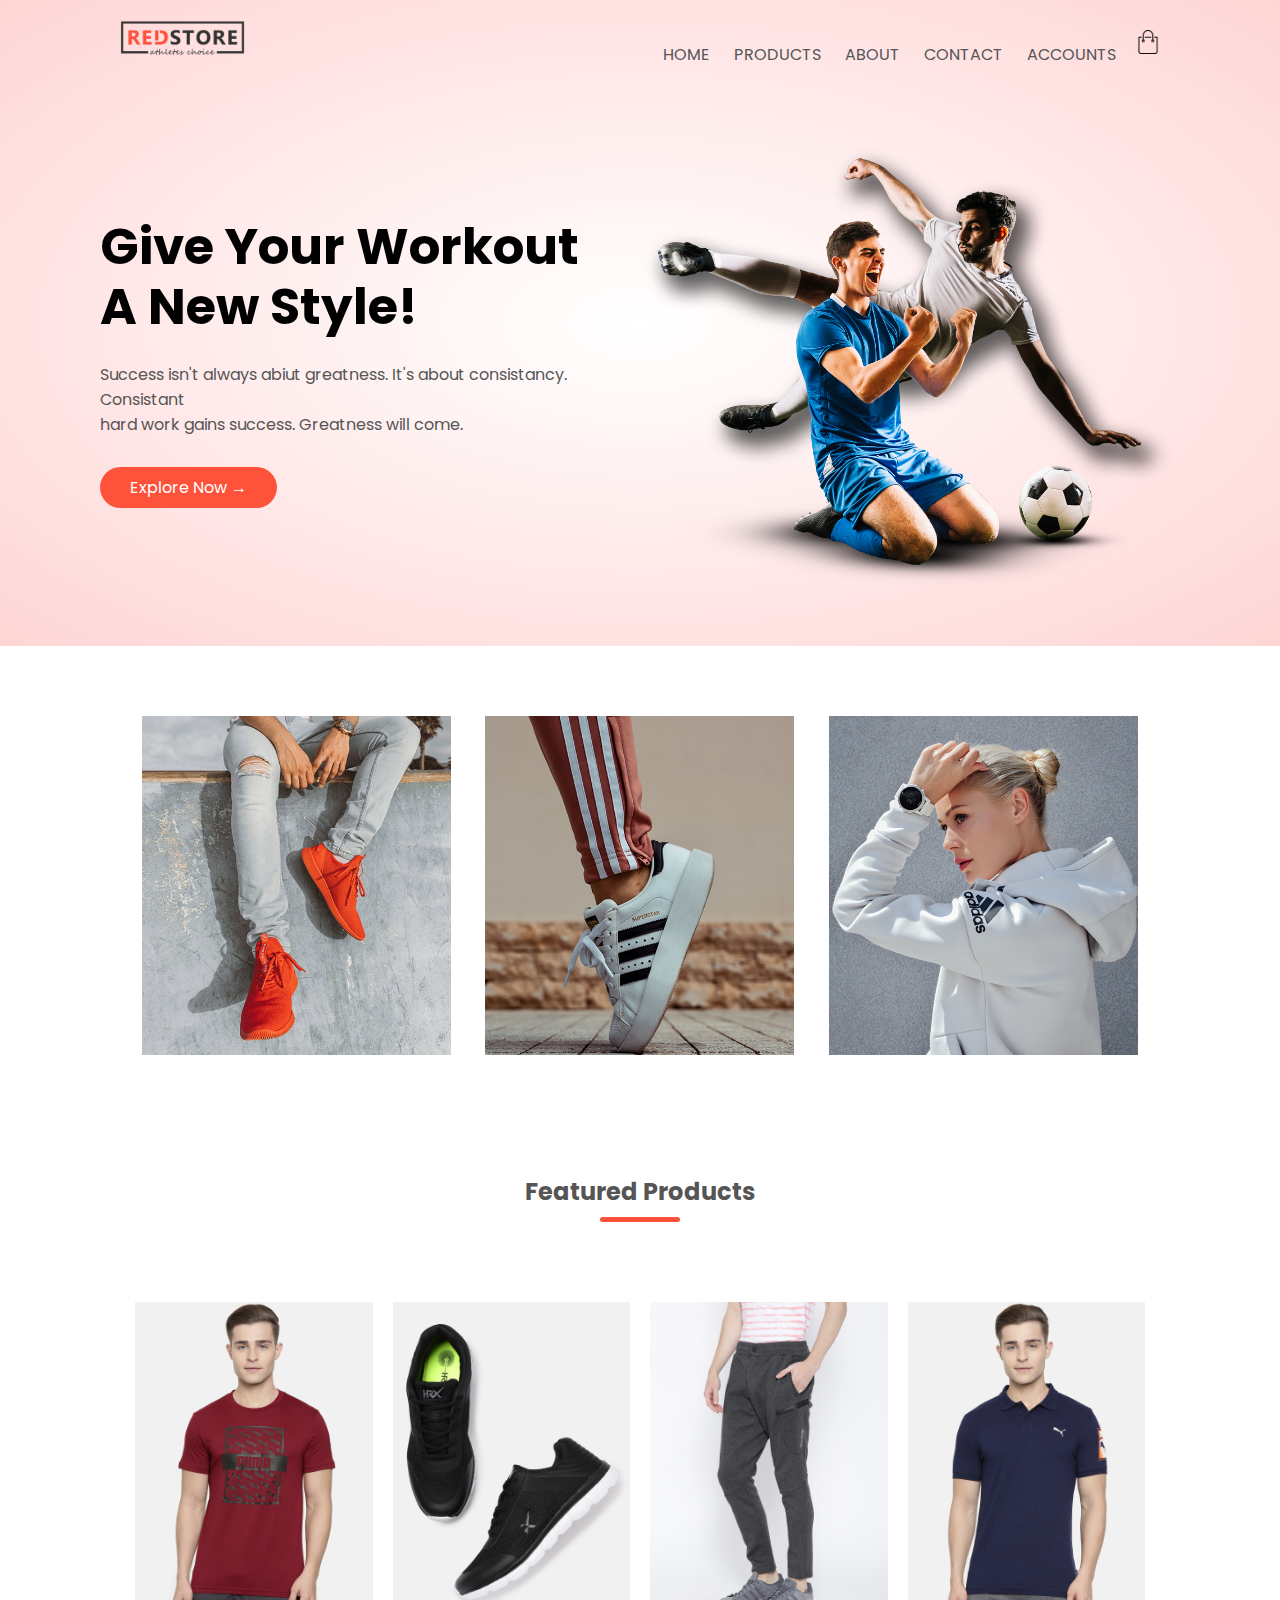
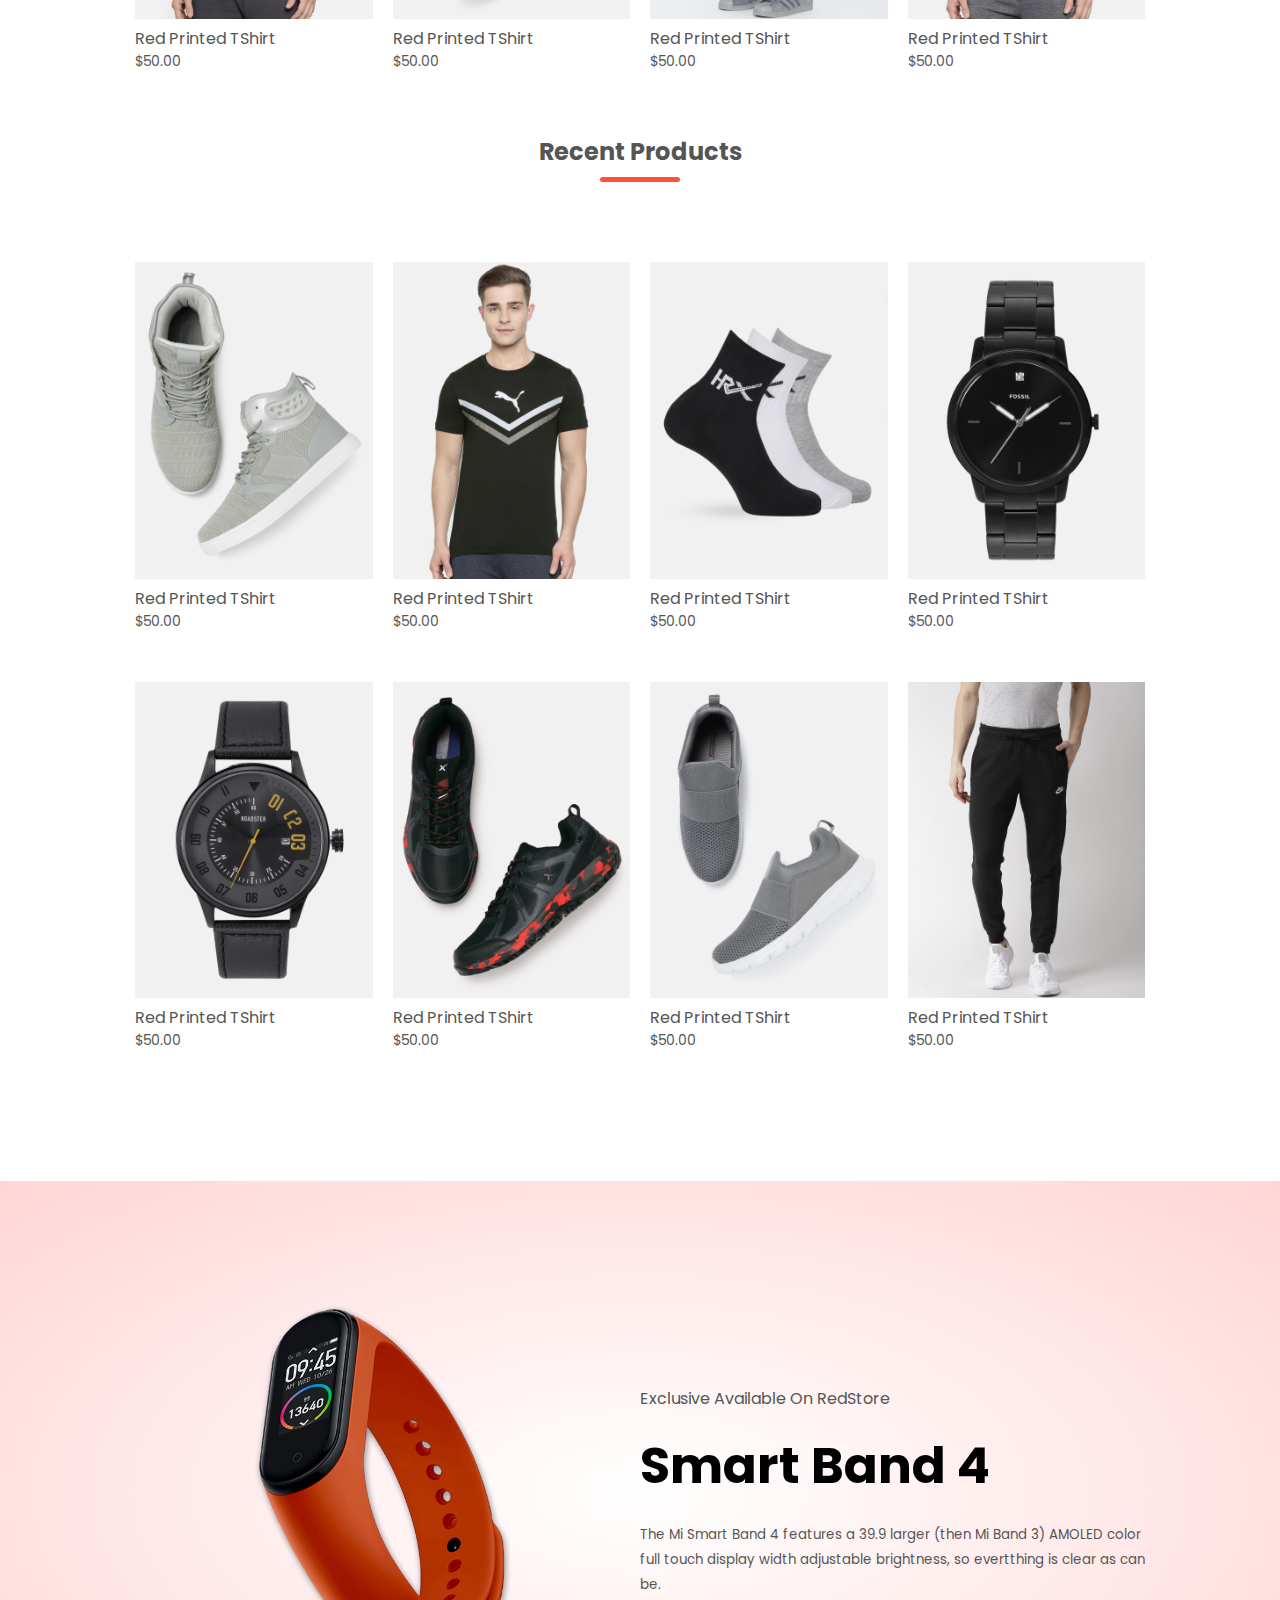
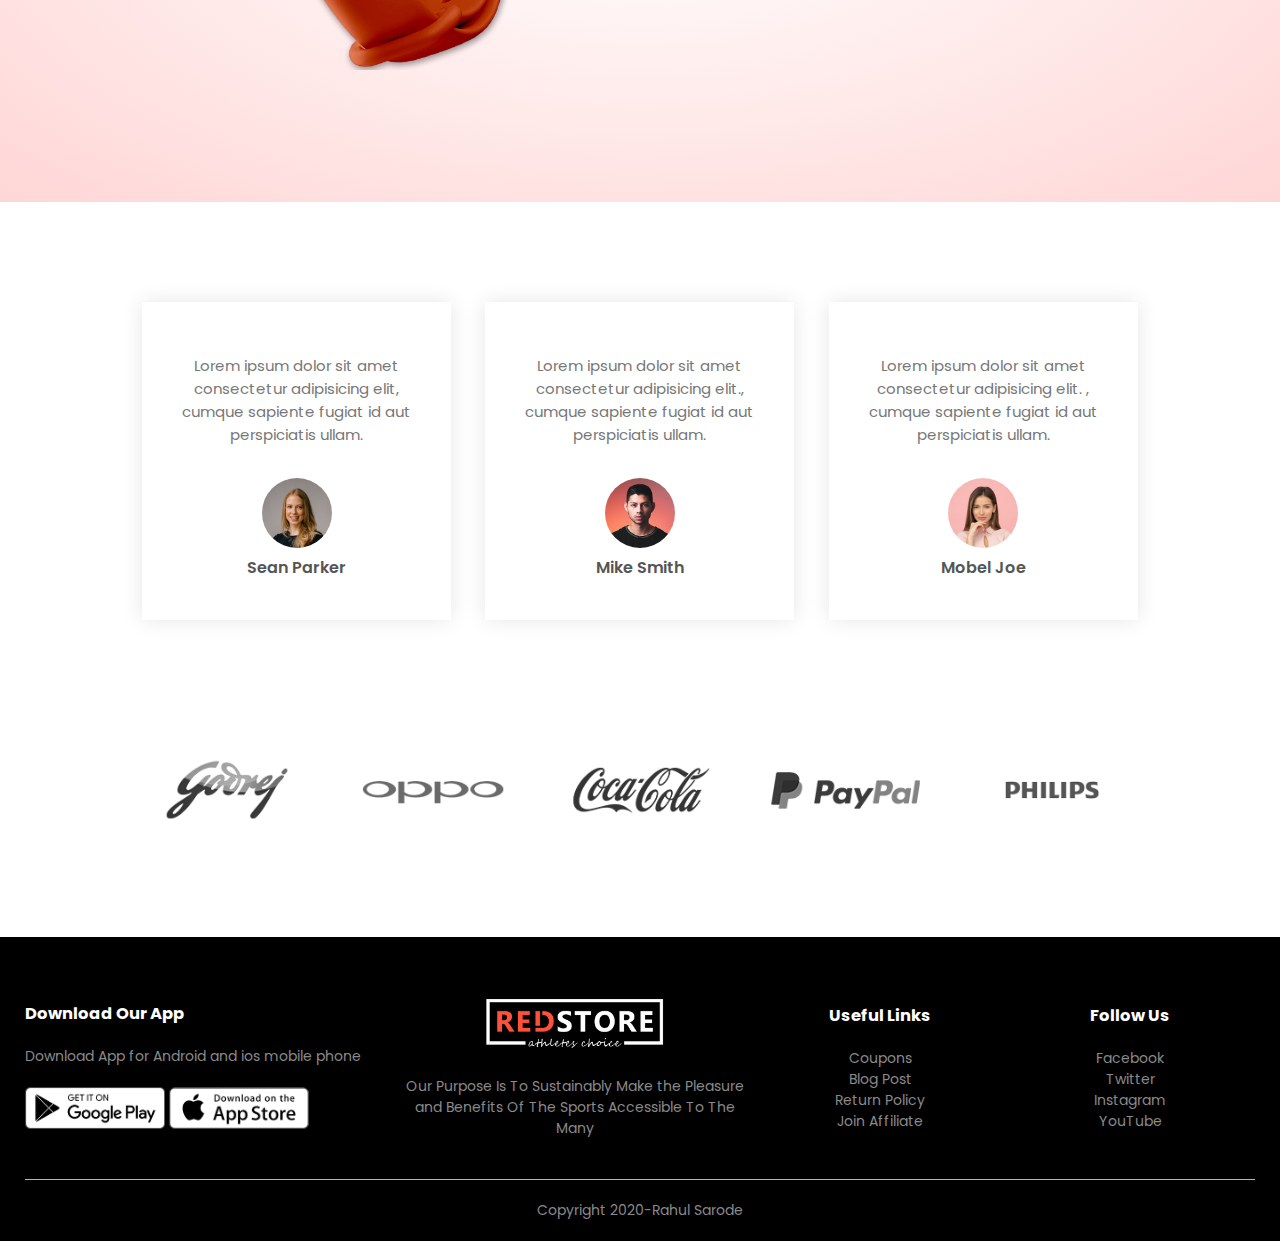
==== index.html @ 9fc1132f "Home Page" ====
<!DOCTYPE html>
<html lang="en">
<head>
    <meta charset="UTF-8">
    <meta name="viewport" content="width=device-width, initial-scale=1.0">
    <title>RedStore | Ecommerce Website Design</title>
    <link rel="stylesheet" href="styles.css">
    <link href="https://fonts.googleapis.com/css2?family=Poppins:wght@200;300;400;500;600;700&display=swap" rel="stylesheet">
    <link rel="stylesheet" href="https://pro.fontawesome.com/releases/v5.10.0/css/all.css" integrity="sha384-AYmEC3Yw5cVb3ZcuHtOA93w35dYTsvhLPVnYs9eStHfGJvOvKxVfELGroGkvsg+p" crossorigin="anonymous"/>
</head>
<body>
<div class="header">

    <div class="container">
        
        <div class="navbar">
            <div class="logo">
                <img src="images/logo.png" alt="logo">
            </div>
    
            <nav>
                <ul id="menuItems">
                    <li><a href="#">Home</a></li>
                    <li><a href="#">Products</a></li>
                    <li><a href="#">About</a></li>
                    <li><a href="#">Contact</a></li>
                    <li><a href="#">Accounts</a></li>
                </ul>
            </nav>
            <img src="images/cart.png" alt="cart" class="cart-img">
            <img src="images/menu.png" alt="menu" class="menu-icon"
            onclick="menutoggle()">
        </div>

        <div class="row">
            <div class="col-2">
                <h1>Give Your Workout<br>
                    A New Style!</h1>
                <p>Success isn't always abiut greatness. It's about consistancy. Consistant<br>
                    hard work gains success. Greatness will come.
                </p>
                <a href="" class="btn">Explore Now &#8594;</a>
            </div>
        
            <div class="col-2">
                <img src="images/image1.png" alt="hero-image">
            </div>

    </div>
    
</div>
</div>


<!-- Featured Categories -->
<div class="small-container">
    <div class="categories">
        <div class="row">
            <div class="col-3">
                <img src="images/category-1.jpg" alt="category-1">
            </div>
            <div class="col-3">
                <img src="images/category-2.jpg" alt="category-2">
            </div>
            <div class="col-3">
                <img src="images/category-3.jpg" alt="category-3">
            </div>
        </div>
    </div>
</div>

<!-- Featured Products -->

<div class="small-container">
    <h2 class="title">Featured Products</h2>
    <div class="row">
        <div class="col-4">
            <img src="images/product-1.jpg" alt="product-1">
            <h4>Red Printed TShirt</h4>
            <div class="rating">
                <i class="fas fa-star"></i>
                <i class="fas fa-star"></i>
                <i class="fas fa-star"></i>
                <i class="fas fa-star"></i>
                <i class="far fa-star"></i>
            </div>
            <p>$50.00</p>
        </div>

        <div class="col-4">
            <img src="images/product-2.jpg" alt="product-2">
            <h4>Red Printed TShirt</h4>
            <div class="rating">
                <i class="fas fa-star"></i>
                <i class="fas fa-star"></i>
                <i class="fas fa-star"></i>
                <i class="fas fa-star-half-alt"></i>
                <i class="far fa-star"></i>
            </div>
            <p>$50.00</p>
        </div>

        <div class="col-4">
            <img src="images/product-3.jpg" alt="product-3">
            <h4>Red Printed TShirt</h4>
            <div class="rating">
                <i class="fas fa-star"></i>
                <i class="fas fa-star"></i>
                <i class="fas fa-star"></i>
                <i class="fas fa-star"></i>
                <i class="fas fa-star-half-alt"></i>
            </div>
            <p>$50.00</p>
        </div>

        <div class="col-4">
            <img src="images/product-4.jpg" alt="product-4">
            <h4>Red Printed TShirt</h4>
            <div class="rating">
                <i class="fas fa-star"></i>
                <i class="fas fa-star"></i>
                <i class="fas fa-star"></i>
                <i class="fas fa-star"></i>
                <i class="far fa-star"></i>
            </div>
            <p>$50.00</p>
        </div>
    </div>

    <h2 class="title">Recent Products</h2>
    <div class="row">
        <div class="col-4">
            <img src="images/product-5.jpg" alt="product-5">
            <h4>Red Printed TShirt</h4>
            <div class="rating">
                <i class="fas fa-star"></i>
                <i class="fas fa-star"></i>
                <i class="fas fa-star"></i>
                <i class="fas fa-star"></i>
                <i class="far fa-star"></i>
            </div>
            <p>$50.00</p>
        </div>

        <div class="col-4">
            <img src="images/product-6.jpg" alt="product-6">
            <h4>Red Printed TShirt</h4>
            <div class="rating">
                <i class="fas fa-star"></i>
                <i class="fas fa-star"></i>
                <i class="fas fa-star"></i>
                <i class="fas fa-star-half-alt"></i>
                <i class="far fa-star"></i>
            </div>
            <p>$50.00</p>
        </div>

        <div class="col-4">
            <img src="images/product-7.jpg" alt="product-7">
            <h4>Red Printed TShirt</h4>
            <div class="rating">
                <i class="fas fa-star"></i>
                <i class="fas fa-star"></i>
                <i class="fas fa-star"></i>
                <i class="fas fa-star"></i>
                <i class="fas fa-star-half-alt"></i>
            </div>
            <p>$50.00</p>
        </div>

        <div class="col-4">
            <img src="images/product-8.jpg" alt="product-8">
            <h4>Red Printed TShirt</h4>
            <div class="rating">
                <i class="fas fa-star"></i>
                <i class="fas fa-star"></i>
                <i class="fas fa-star"></i>
                <i class="fas fa-star"></i>
                <i class="far fa-star"></i>
            </div>
            <p>$50.00</p>
        </div>

        <div class="col-4">
            <img src="images/product-9.jpg" alt="product-9">
            <h4>Red Printed TShirt</h4>
            <div class="rating">
                <i class="fas fa-star"></i>
                <i class="fas fa-star"></i>
                <i class="fas fa-star"></i>
                <i class="fas fa-star"></i>
                <i class="far fa-star"></i>
            </div>
            <p>$50.00</p>
        </div>

        <div class="col-4">
            <img src="images/product-10.jpg" alt="product-10">
            <h4>Red Printed TShirt</h4>
            <div class="rating">
                <i class="fas fa-star"></i>
                <i class="fas fa-star"></i>
                <i class="fas fa-star"></i>
                <i class="fas fa-star-half-alt"></i>
                <i class="far fa-star"></i>
            </div>
            <p>$50.00</p>
        </div>

        <div class="col-4">
            <img src="images/product-11.jpg" alt="product-11">
            <h4>Red Printed TShirt</h4>
            <div class="rating">
                <i class="fas fa-star"></i>
                <i class="fas fa-star"></i>
                <i class="fas fa-star"></i>
                <i class="fas fa-star"></i>
                <i class="fas fa-star-half-alt"></i>
            </div>
            <p>$50.00</p>
        </div>

        <div class="col-4">
            <img src="images/product-12.jpg" alt="product-12">
            <h4>Red Printed TShirt</h4>
            <div class="rating">
                <i class="fas fa-star"></i>
                <i class="fas fa-star"></i>
                <i class="fas fa-star"></i>
                <i class="fas fa-star"></i>
                <i class="far fa-star"></i>
            </div>
            <p>$50.00</p>
        </div>
    </div>
</div>

        <div class="offer">
            <div class="small-container">
                <div class="row">
                    <div class="col-2">
                        <img src="images/exclusive.png" alt="exclusive">
                    </div>
                    <div class="col-2">
                        <p>Exclusive Available On RedStore</p>
                        <h1>Smart Band 4</h1>
                        <small>The Mi Smart Band 4 features a 39.9 larger
                            (then Mi Band 3) AMOLED color full touch display width
                            adjustable brightness, so evertthing is clear as can
                            be.</small>
                    </div>
                </div>
            </div>
        </div>

        <!-- Testimonial -->

        <div class="testimonial">
            <div class="small-container">
                <div class="row">
                    <div class="col-3">
                        <i class="fas fa-quote-left"></i>
                        <p>Lorem ipsum dolor sit amet consectetur adipisicing elit, 
                            cumque sapiente fugiat id aut perspiciatis ullam.</p>
                            
                            <div class="rating">
                                <i class="fas fa-star"></i>
                                <i class="fas fa-star"></i>
                                <i class="fas fa-star"></i>
                                <i class="fas fa-star"></i>
                                <i class="far fa-star"></i>
                            </div>
                            <img src="images/user-1.png" alt="user-1">
                            <h3>Sean Parker</h3>
                        </div>

                        <div class="col-3">
                            <i class="fas fa-quote-left"></i>
                            <p>Lorem ipsum dolor sit amet consectetur adipisicing elit., 
                                cumque sapiente fugiat id aut perspiciatis ullam.</p>
                                
                                <div class="rating">
                                    <i class="fas fa-star"></i>
                                    <i class="fas fa-star"></i>
                                    <i class="fas fa-star"></i>
                                    <i class="fas fa-star"></i>
                                    <i class="far fa-star"></i>
                                </div>
                                <img src="images/user-2.png" alt="user-2">
                                <h3>Mike Smith</h3>
                            </div>

                            <div class="col-3">
                                <i class="fas fa-quote-left"></i>
                                <p>Lorem ipsum dolor sit amet consectetur adipisicing elit. , 
                                    cumque sapiente fugiat id aut perspiciatis ullam.</p>
                                    
                                    <div class="rating">
                                        <i class="fas fa-star"></i>
                                        <i class="fas fa-star"></i>
                                        <i class="fas fa-star"></i>
                                        <i class="fas fa-star"></i>
                                        <i class="far fa-star"></i>
                                    </div>
                                    <img src="images/user-3.png" alt="user-3">
                                    <h3>Mobel Joe</h3>
                                </div>
                    
                </div>
            </div>
        </div>

        <div class="brands">
            <div class="small-container">
                <div class="row">
                    <div class="col-5">
                        <img src="images/logo-godrej.png" alt="">
                    </div>
                    <div class="col-5">
                        <img src="images/logo-oppo.png" alt="">
                    </div>
                    <div class="col-5">
                        <img src="images/logo-coca-cola.png" alt="">
                    </div>
                    <div class="col-5">
                        <img src="images/logo-paypal.png" alt="">
                    </div>
                    <div class="col-5">
                        <img src="images/logo-philips.png" alt="">
                    </div>
                </div>
            </div>
        </div>
        
        <!-- Footer -->

        <div class="footer">
            <div class="container">
                <div class="row">
                    <div class="footer-col-1">
                        <h3>Download Our App</h3>
                        <p>Download App for Android and ios mobile phone</p>
                        <div class="app-logo">
                            <img src="images/play-store.png" alt="play-store">
                            <img src="images/app-store.png" alt="app-store">
                        </div>
                    </div>

                    <div class="footer-col-2">
                        <img src="images/logo-white.png" alt="logo-white">
                        <p>Our Purpose Is To Sustainably Make the Pleasure and
                            Benefits Of The Sports Accessible To The Many</p>
                    </div>

                    <div class="footer-col-3">
                        <h3>Useful Links</h3>
                        <ul>
                            <li>Coupons</li>
                            <li>Blog Post</li>
                            <li>Return Policy</li>
                            <li>Join Affiliate</li>
                        </ul>
                    </div>

                    <div class="footer-col-4">
                        <h3>Follow Us</h3>
                        <ul>
                            <li>Facebook</li>
                            <li>Twitter</li>
                            <li>Instagram</li>
                            <li>YouTube</li>
                        </ul>
                    </div>

                </div>
                <hr>
                    <p class="copyright">
                        Copyright 2020-Rahul Sarode
                    </p>

            </div>
        </div>

                    <!-- Js for toggle menu -->
                    <script>
                        var menuItems=document.getElementById("menuItems");

                        menuItems.style.maxHeight="0px";

                        function menutoggle(){
                            if(menuItems.style.maxHeight=="0px"){
                                menuItems.style.maxHeight="200px";
                            }
                            else{
                                menuItems.style.maxHeight="0px";
                            }

                        }
                    </script>

</body>
</html>
---- styles.css ----
*{
    margin: 0;
    padding: 0;
    box-sizing: border-box;
}

.logo img{
    width: 125px;
}

body{
    font-family: 'Poppins', sans-serif;
}

.navbar{
    display: flex;
    align-items: center;
    padding: 20px;
}

nav{
    flex: 1;
    text-align: right;
}

nav ul{
    list-style-type: none;
}

nav ul li{
    display: inline-block;
    margin-right: 20px;
    text-transform: uppercase;
}

nav ul li a{
    text-decoration: none;
    color: #555;
}

p{
    color: #555;
}

.container{
    max-width: 1130px;
    margin: auto;
    padding: 0 25px;
}

.row{
    display: flex;
    align-items: center;
    flex-wrap: wrap;
    justify-content: space-around;
}

.col-2{
    flex-basis: 50%;
    min-width: 300px;
}

.col-2 img{
    max-width: 100%;
    margin: 45px 0; 
}

.col-2 h1{
    font-size: 50px;
    line-height: 60px;
    margin: 25px 0;
}

.btn{
    text-decoration: none;
    display: inline-block;
    background-color: #ff523b;
    color: #fff;
    padding: 8px 30px;
    margin: 30px 0;
    border-radius: 30px;
    transition: all .5s;
}

.btn:hover{
    background-color: #563434;
}

.header{
    background:radial-gradient(#fff,#ffd6d6);
}

.cart-img{
    height: 24px;
    width: 24px;
}

.categories{
    margin:70px 0;
}

.col-3{
    flex-basis: 30%;
    min-width: 250px;
    margin-bottom: 30px;
}

.col-3 img{
    width: 100%;
}

.small-container{
    max-width: 1080px;
    margin: auto;
    padding: 0 25px;
}

.col-4{
    flex-basis: 25%;
    min-width: 200px;
    padding: 0 10px;
    margin-bottom: 50px;
    transition: all 0.5s;
}

.col-4 img{
    width: 100%;
}

.title{
    text-align: center;
    margin-bottom: 80px;
    position: relative;
    line-height: 60px;
    color: #555;
}

.title::after{
    content: '';
    background-color: #ff523b;
    width: 80px;
    height: 5px;
    border-radius: 5px;
    position: absolute;
    bottom: 0;
    left: 50%;
    transform: translate(-50%);
}

h4{
    color: #555;
    font-weight: normal;
}

.col-4 p{
    font-size: 14px;
}

.rating{
    color: #ff523b;
}

.col-4:hover{
    transform: translateY(-5px);
}

.offer{
    background:radial-gradient(#fff,#ffd6d6);
    margin-top: 80px;
    padding: 30px 0;
}

.offer img{
    padding: 50px;
}

small{
    color: #555;
}


/* brands */
.brands{
    margin: 100px auto;
}

.col-5{
    width: 160px;
}

.col-5 img{
    width: 100%;
    cursor: pointer;
    filter: grayscale(100%);

}

.col-5 img:hover{
    filter: grayscale(0);
}


/* Testimonial */

.testimonial{
    padding-top: 100px;

}

.testimonial .col-3{
    text-align: center;
    padding: 40px 20px;
    box-shadow: 0 0 20px 0 rgba(0,0,0,0.1);
    cursor: pointer;
    transition: all 0.5s;
}

.testimonial .col-3:hover{
    transform: translateY(-10px);
}

.testimonial .col-3 img{
    width: 70px;
    margin-top: 20px;
    border-radius: 50%;
}


.fas.fa-quote-left{
    font-size: 30px;
    color: #ff553b;
}

.testimonial .col-3 p{
    font-size: 15px;
    margin: 12px 0;
    color: #777;
}

.testimonial .col-3 h3{
    font-weight: 600;
    color: #555;
    font-size: 16px;
}


/* footer */

.footer{
    background: #000;
    color: #8a8a8a;
    font-size: 14px;
    padding: 60px 0 20px;
}

.footer p{
    color: #8a8a8a;
}

.footer h3{
    color: #fff;
    margin-bottom: 20px;
}

.footer-col-1,
.footer-col-2,
.footer-col-3,
.footer-col-4{
    min-width: 250px;
    margin-bottom: 20px;
}

.footer-col-1{
    flex-basis: 30%;

}


.footer-col-2{
    flex:1;
    text-align: center;
}

.footer-col-2 img{
    width: 180px;
    margin-bottom: 20px;
}

.footer-col-3,
.footer-col-4{
    flex-basis: 12%;
    text-align: center;
}

ul{
    list-style: none;
}

.app-logo{
    margin-top: 20px;
}

.app-logo img{
    width: 140px;
}

.footer hr{
    border: none;
    background: #b5b5b5;
    height: 1px;
    margin: 20px 0;
}

.footer p{
    text-align: center;
}

.footer-col-1 p{
    text-align: left;
}

.footer .container{
    max-width: 1300px;
    margin: auto;
    padding: 0 25px;
}

.menu-icon{
    width: 28px;
    margin-left: 20px;
    display: none;
}

/* Media Query for menu */

@media only screen and (max-width: 800px){

    nav ul{
        position: absolute;
        top: 70px;
        left: 0;
        background: #333;
        width: 100%;
        overflow: hidden;
        transition: all 0.5s;
    }

    nav ul li{
        display: block;
        margin-right: 50px;
        margin-top: 10px;
        margin-bottom: 10px;    
    }

    nav ul li a{
        color: #fff;
    }

    .menu-icon{
        display: block;
        cursor: pointer;
    }

}

/* Media Query for less than 600px screen */

@media only screen and (max-width: 600px){

    .row{
        text-align: center;
    }

    .col-2, .col-3, .col-4{
        flex-basis: 100%;
    }
}
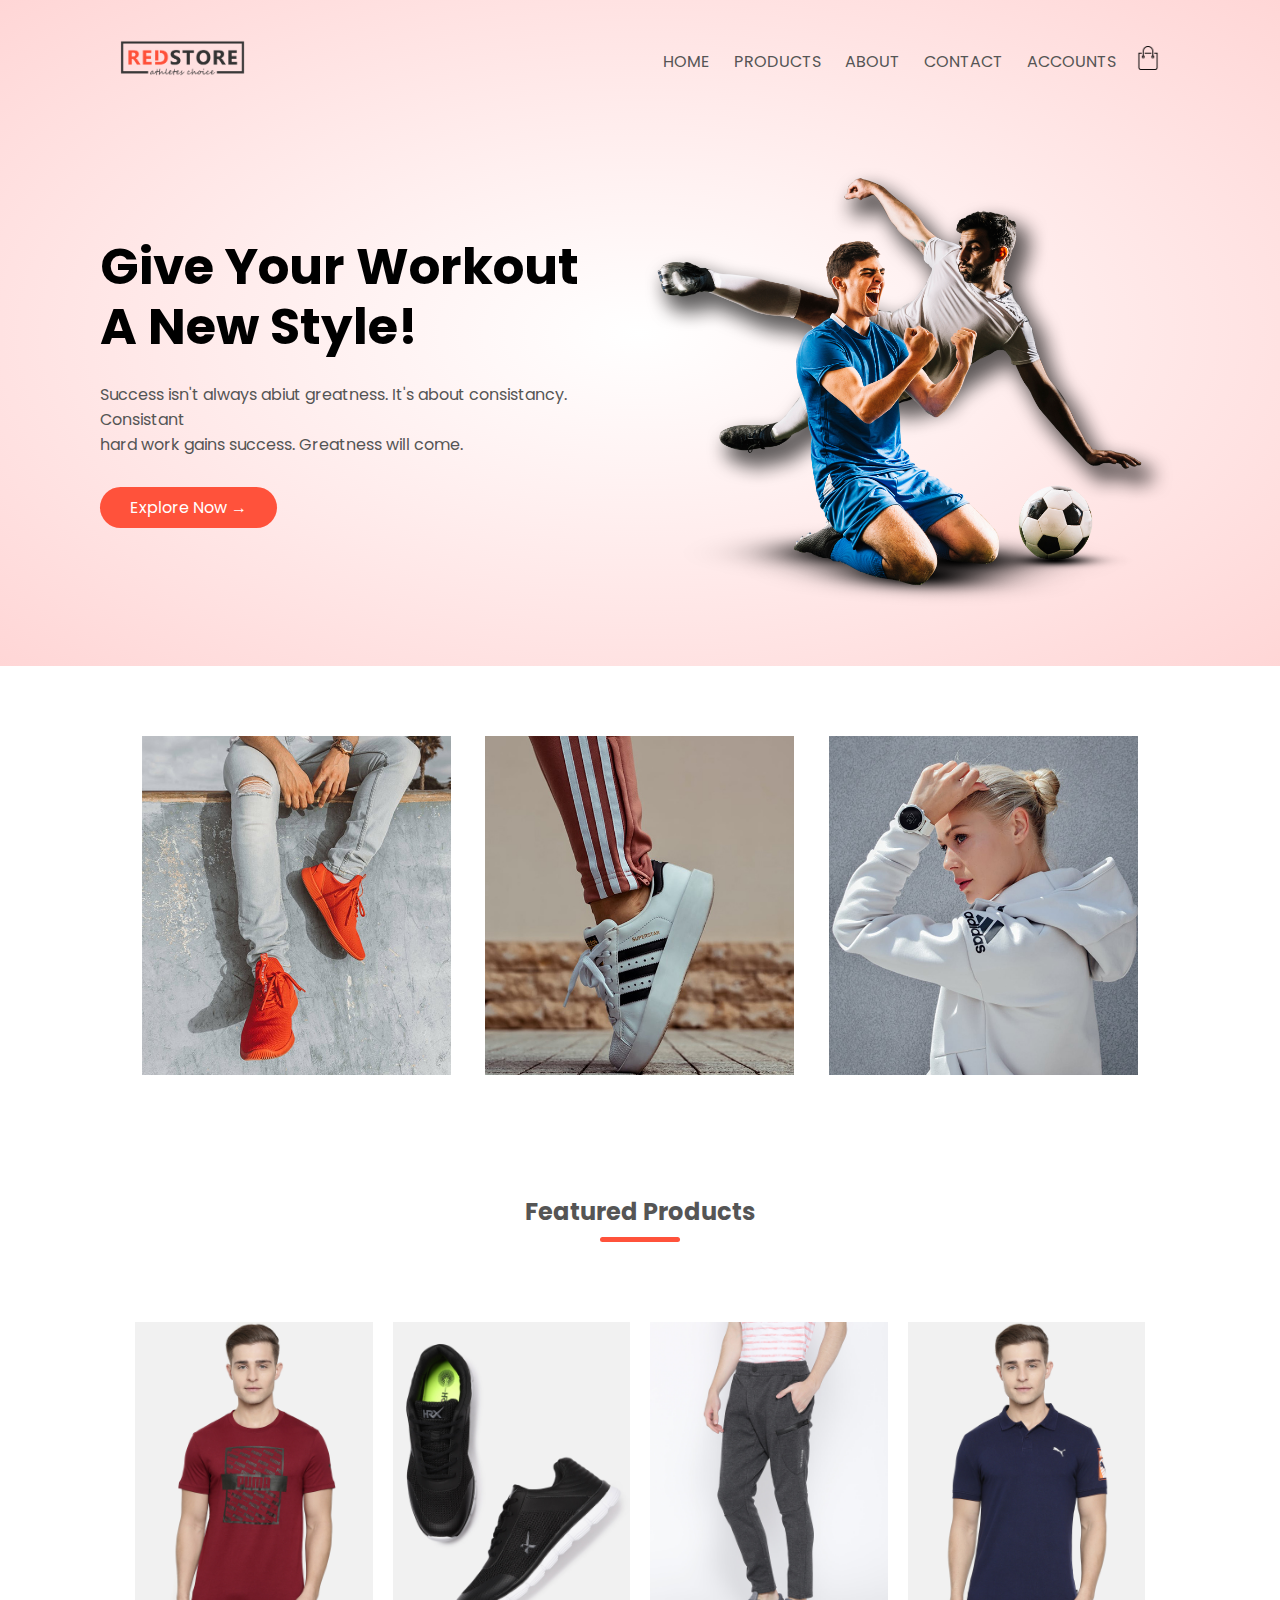
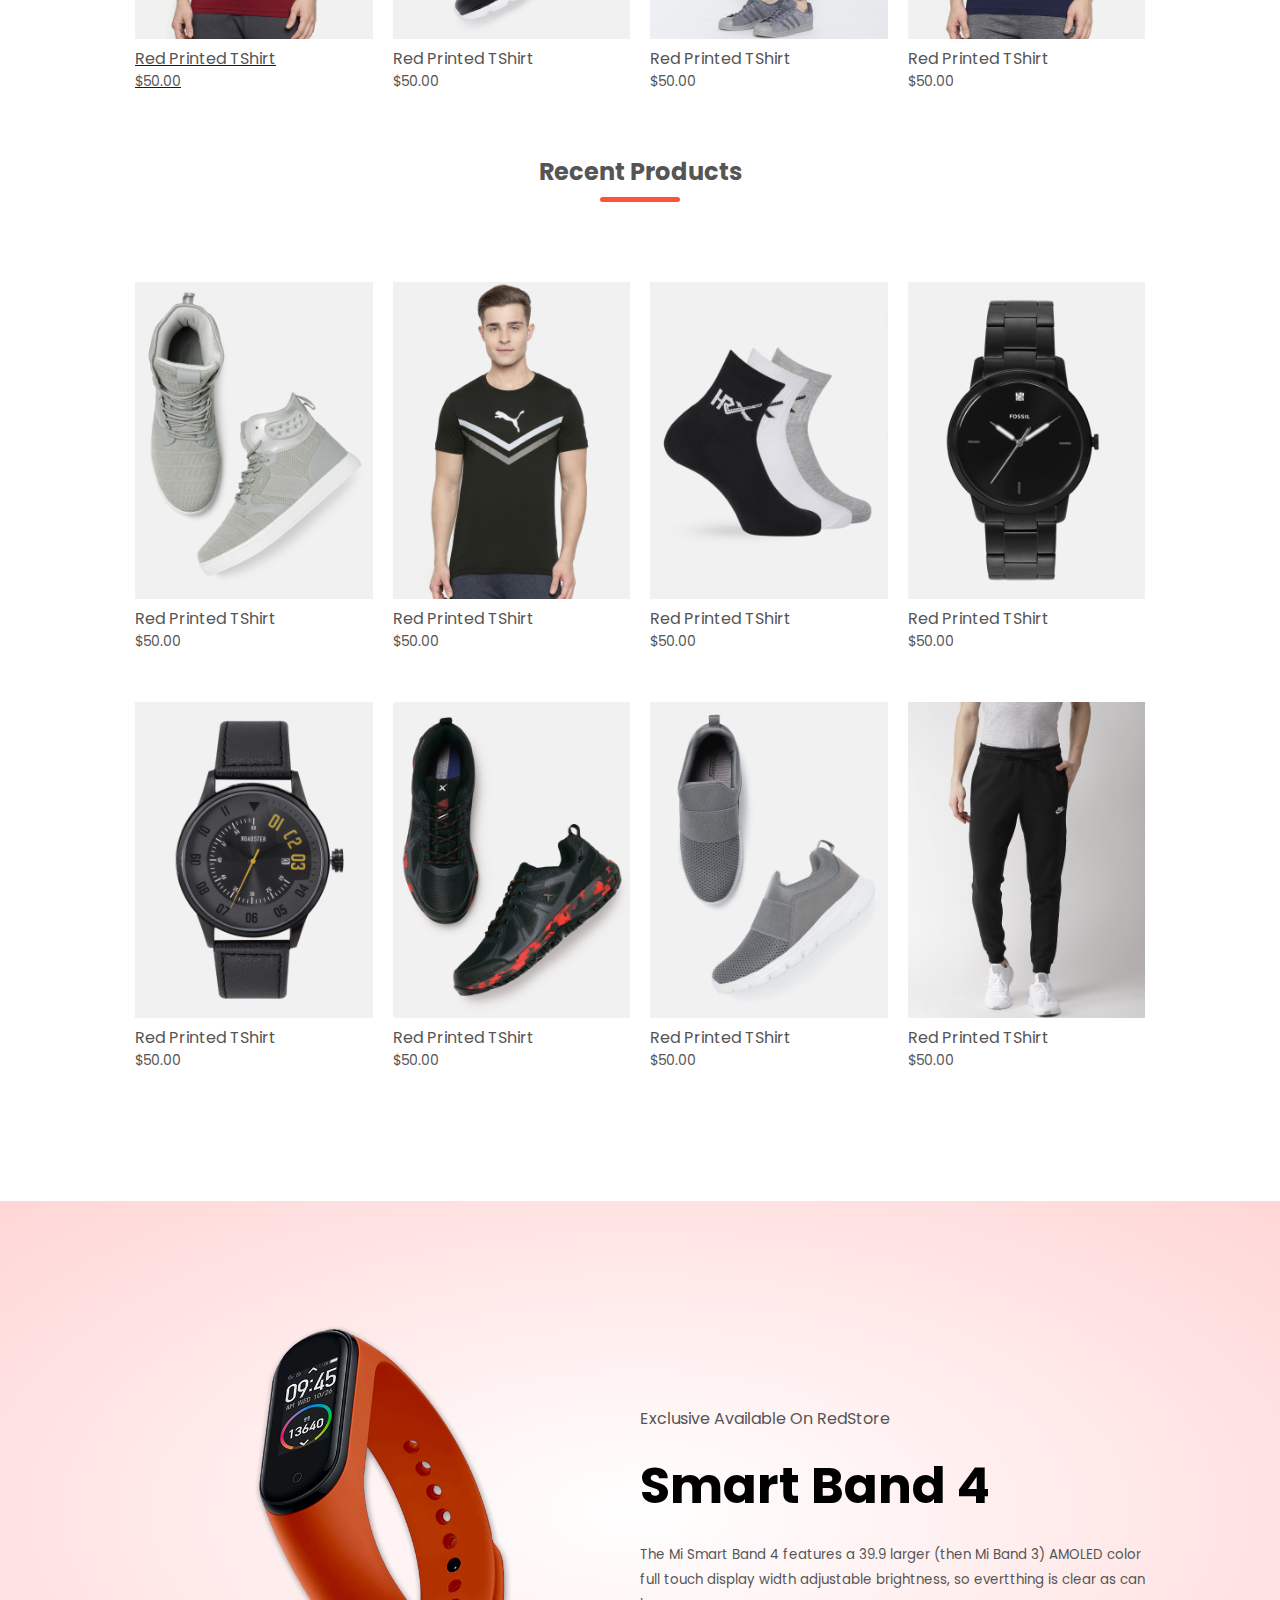
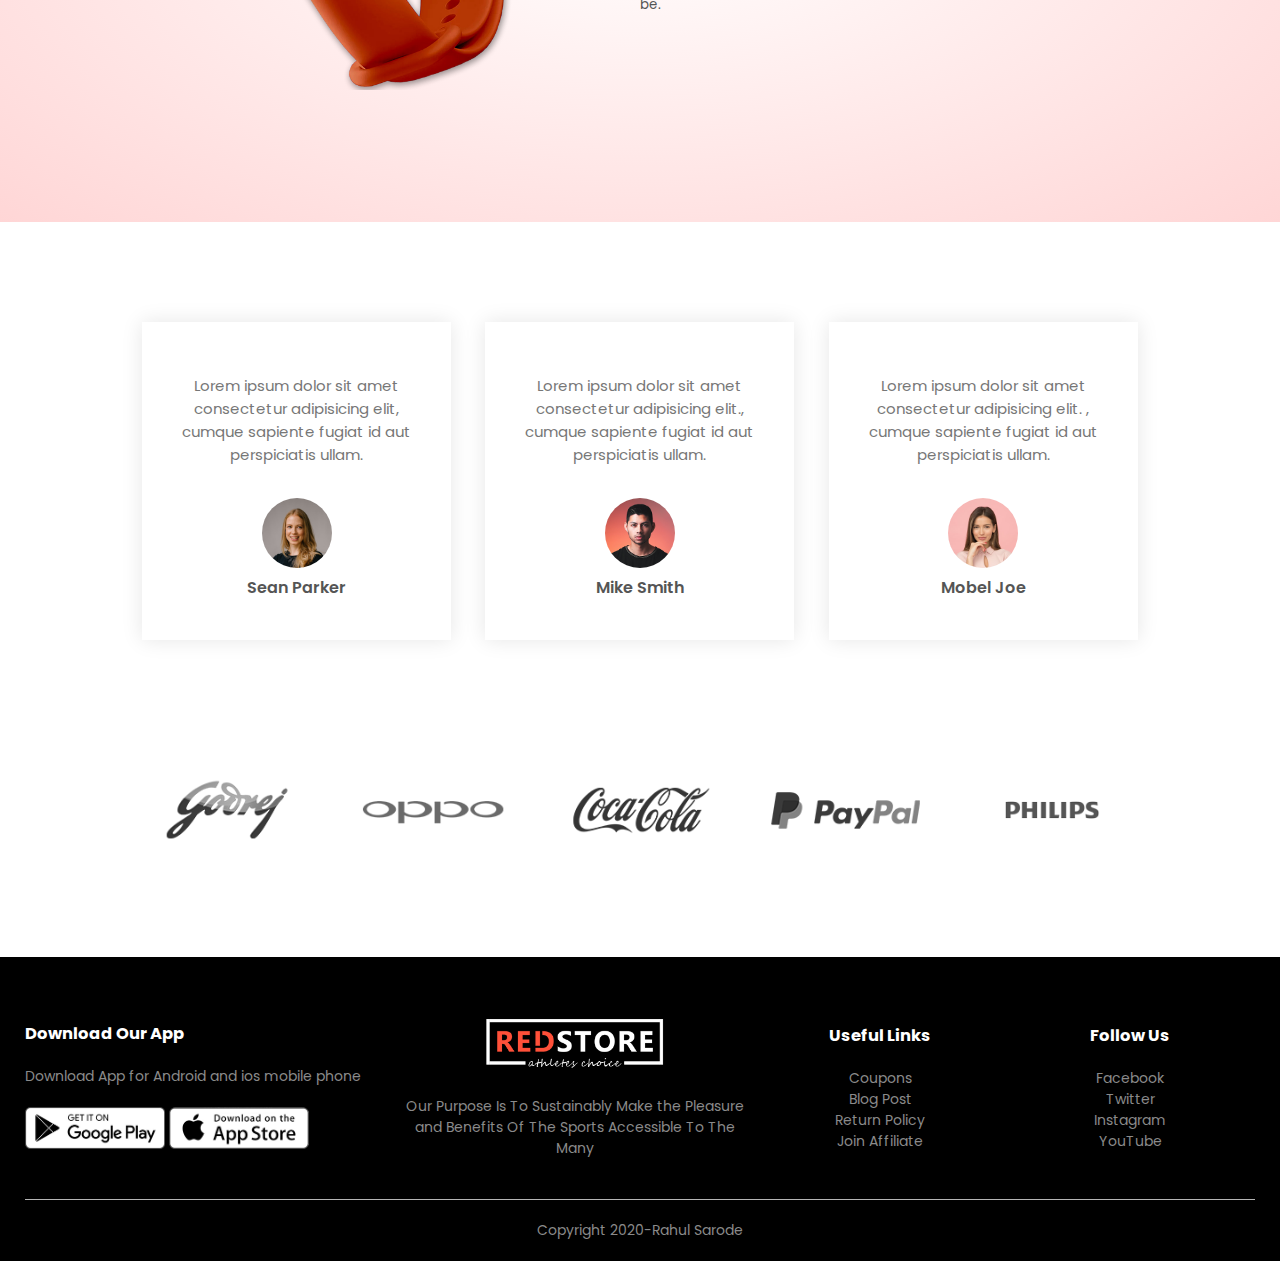
==== commit ebc2f869: "Created card and product page" ====
--- a/index.html
+++ b/index.html
@@ -14,20 +14,24 @@
     <div class="container">
         
         <div class="navbar">
-            <div class="logo">
-                <img src="images/logo.png" alt="logo">
-            </div>
+            <a href="index.html">
+                <div class="logo">
+                    <img src="images/logo.png" alt="logo">
+                </div>
+            </a>
+
     
             <nav>
                 <ul id="menuItems">
-                    <li><a href="#">Home</a></li>
-                    <li><a href="#">Products</a></li>
+                    <li><a href="index.html">Home</a></li>
+                    <li><a href="products.html">Products</a></li>
                     <li><a href="#">About</a></li>
                     <li><a href="#">Contact</a></li>
                     <li><a href="#">Accounts</a></li>
                 </ul>
             </nav>
-            <img src="images/cart.png" alt="cart" class="cart-img">
+            <a href="card.html"><img src="images/cart.png" alt="cart" class="cart-img">
+            </a>
             <img src="images/menu.png" alt="menu" class="menu-icon"
             onclick="menutoggle()">
         </div>
@@ -74,17 +78,22 @@
 <div class="small-container">
     <h2 class="title">Featured Products</h2>
     <div class="row">
-        <div class="col-4">
-            <img src="images/product-1.jpg" alt="product-1">
-            <h4>Red Printed TShirt</h4>
-            <div class="rating">
-                <i class="fas fa-star"></i>
-                <i class="fas fa-star"></i>
-                <i class="fas fa-star"></i>
-                <i class="fas fa-star"></i>
-                <i class="far fa-star"></i>
-            </div>
-            <p>$50.00</p>
+        
+        <div class="col-4">
+            <a href="product-details.html">
+                <img src="images/product-1.jpg" alt="product-1">
+                <h4>Red Printed TShirt</h4>
+                <div class="rating">
+                    <i class="fas fa-star"></i>
+                    <i class="fas fa-star"></i>
+                    <i class="fas fa-star"></i>
+                    <i class="fas fa-star"></i>
+                    <i class="far fa-star"></i>
+                </div>
+                <p>$50.00</p>
+            </a>
+
+
         </div>
 
         <div class="col-4">
--- a/styles.css
+++ b/styles.css
@@ -21,6 +21,7 @@
 nav{
     flex: 1;
     text-align: right;
+    padding-bottom: 25px;
 }
 
 nav ul{
@@ -88,6 +89,7 @@
 
 .header{
     background:radial-gradient(#fff,#ffd6d6);
+    padding-top: 20px;
 }
 
 .cart-img{
@@ -361,6 +363,23 @@
         cursor: pointer;
     }
 
+    .single-product .row{
+        text-align: left;
+    }
+
+    .single-product .col-2{
+        padding: 20px 0;
+    }
+
+    .single-product h1{
+        font-size: 26px;
+        line-height: 32px;
+    }
+
+     .related-product{
+        margin-top: 180px;
+    }
+
 }
 
 /* Media Query for less than 600px screen */
@@ -374,4 +393,193 @@
     .col-2, .col-3, .col-4{
         flex-basis: 100%;
     }
+
+    .single-product .row{
+        text-align: left;
+    }
+
+    .single-product .col-2{
+        padding: 20px 0;
+    }
+
+    .single-product h1{
+        font-size: 26px;
+        line-height: 32px;
+    }
+
+     .related-product{
+        margin-top: 180px;
+    }
+
+    .card-info p{
+        display: none;
+    }
+}
+/* ------------------------------------------------------------------- */
+.row-2{
+    justify-content: space-between;
+    margin: 100px auto 50px;
+}
+
+select{
+    border: 1px solid #ff523b;
+    padding: 5px;
+}
+
+select:focus{
+    outline: none;
+}
+
+.page-btn{
+    margin-bottom: 80px;
+}
+
+.page-btn span{
+    display: inline-block;
+    margin-left: 10px;
+    border: 1px solid #ff523b;
+    width: 40px;
+    height: 40px;
+    line-height: 40px;
+    text-align: center;
+    cursor: pointer;
+    transition: all 0.2s;  
+}
+
+.page-btn span:hover{
+    background: #ff523b;
+    color: #fff;
+}
+
+/* single-product */
+
+.single-product{
+    margin-top: 10px;
+}
+
+.single-product .col-2 img{
+    width: 100%;
+    padding: 0;
+}
+
+.single-product .col-2{
+    padding: 20px;
+}
+
+.single-product h4{
+    margin: 20px 20px 20px 0;
+    font-size: 22px;
+    font-weight: bold;
+}
+
+.single-product select{
+    display: block;
+    padding: 10px;
+    margin-top: 20px;
+}
+
+.single-product input{
+    width: 50px;
+    height: 40px;
+    padding-left: 10px;
+    font-size: 20px;
+    margin-right: 10px;
+    border: 1px solid #ff523b;
+}
+
+.single-product input:focus{
+    outline: none;
+}
+
+.single-product .fa{
+    color: #ff523b;
+    margin-left: 10px;
+}
+
+
+.small-img-row{
+    display: flex;
+    justify-content: space-between;
+    position: relative;
+    bottom: 60px;
+}
+
+.small-img-col{
+    flex-basis: 24%;
+    cursor: pointer;
+}
+
+.related-product{
+    position: relative;
+    bottom: 80px;
+}
+
+.related-product-img{
+    position: relative;
+    bottom: 80px;
+}
+
+/* ------------Card Page----------- */
+
+.card-page{
+    margin: 80px auto;
+}
+
+table{
+    width: 100%;
+    border-collapse: collapse;
+}
+
+.card-info{
+    display: flex;
+    flex-wrap: wrap;
+}
+
+th{
+    text-align: left;
+    padding: 5px;
+    color: #fff;
+    background: #ff523b;
+    font-weight: normal;
+}
+
+td{
+    padding: 10px 5px;
+}
+
+td input{
+    width: 40px;
+    height: 30px;
+    padding: 5px;
+}
+
+td a{
+    display: block;
+    color: #ff523b;
+    font-size: 12px;   
+}
+
+td img{
+    width: 80px;
+    height: 80px;
+    margin-right: 10px;
+}
+
+.total-price{
+    display: flex;
+    justify-content: flex-end;
+}
+
+.total-price table{
+    border-top: 3px solid #ff523b;
+    width: 100%;
+    max-width: 400px;
+}
+
+td:last-child{
+    text-align: right;
+}
+
+th:last-child{
+    text-align: right;
 }